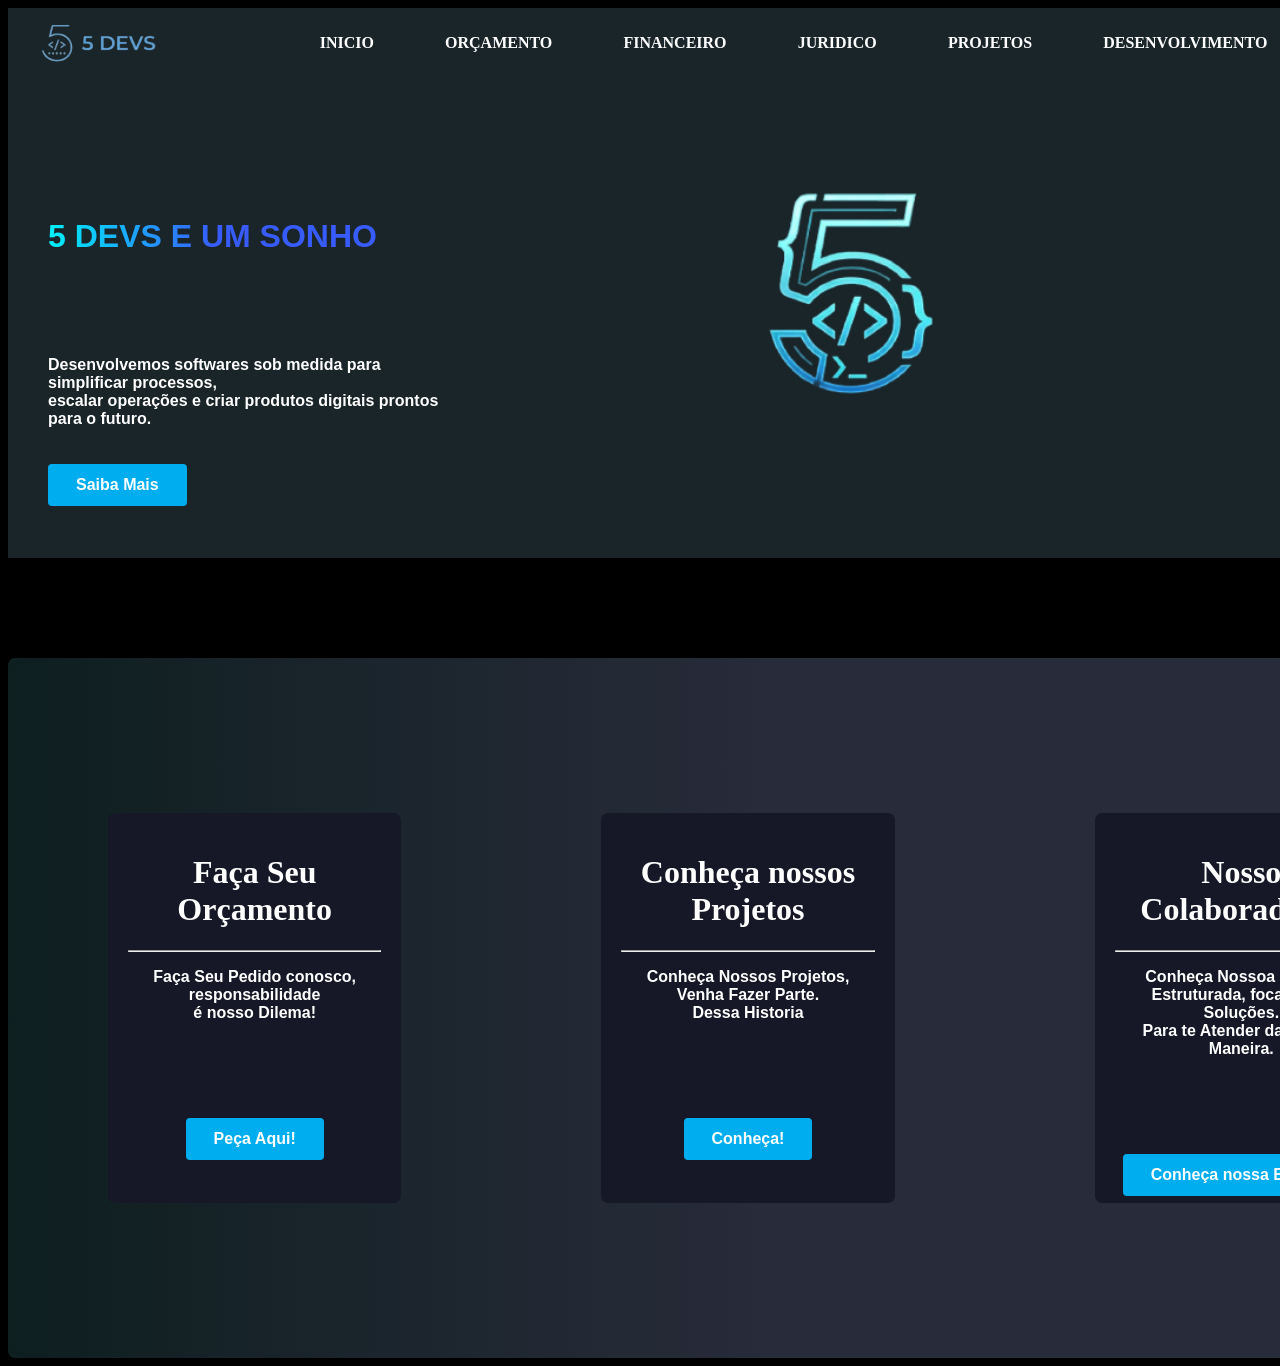
==== index.html @ 77e284fc "ola" ====
<!DOCTYPE html>
<html lang="en">
<head>
    <meta charset="UTF-8">
    <meta name="viewport" content="width=device-width, initial-scale=1.0">
    <title>Trabalho em Grupo</title>
    <link rel="stylesheet" href="style.css">
</head>
<body>

    <div class="Nav-bar">
        <img src="imgHtml/Gemini_Generated_Image_5kpxl15kpxl15kpx-removebg-preview.png" alt="">
        <a href="#">INICIO</a>
        <a href="/Software_House/solicitar_projeto.html">ORÇAMENTO</a>
        <a href="#">FINANCEIRO</a>
        <a href="#">JURIDICO</a>
        <a href="#">PROJETOS</a>
        <a href="#">DESENVOLVIMENTO</a>
    </div><!--Nav-bar-->
   
    <div class="apresentacao">
        <img src="imgHtml/Gemini_Generated_Image_22akzh22akzh22ak__1_-removebg-preview.png" alt="">
        <div class="mais">
        <h1>5 DEVS E UM SONHO</h1>
        <p>Desenvolvemos softwares sob medida para simplificar processos,<br>
            escalar operações e criar produtos digitais prontos para o futuro.</p>
            
            <button>Saiba Mais</button>
        </div><!--mais-->
    </div><!--ap´resentaçao-->

    <div class="cads">
        <div class="cadA">
            <h1>Faça Seu Orçamento</h1>
            <hr>
            <p>Faça Seu Pedido conosco, responsabilidade <br>
                é nosso Dilema!</p>
                <button>Peça Aqui!</button>
        </div><!--CadA-->

        <div class="cadB">
            <h1>Conheça nossos Projetos</h1>
            <hr>
            <p>Conheça Nossos Projetos, Venha Fazer Parte. <br>
                Dessa Historia</p>
            <button>Conheça!</button>
        </div><!--CadB-->

        <div class="cadC">
            <h1>Nosso Colaboradores</h1>
            <hr>
            <p>Conheça Nossoa Equipe, Estruturada, focada Em Soluções. <br>
                Para te Atender da Melhor Maneira.</p>
            <button>Conheça nossa Equipe!</button>
        </div><!--CadC-->
    </div>
    
</body>
</html>
---- style.css ----
body{
    background-color: black;
    overflow-x: hidden;
    width: 100%;
}

.Nav-bar{
    background-color: rgb(25, 37, 41);
    width: 100%;
    height: 50px;
    margin-top: 0;
    color: white;
    padding: 10px 0 ;
    align-items: center;
    text-align: center;
    display: flex;
    justify-content: space-around;
    gap: 30px;
    
}

.Nav-bar a{
    color: white;
    text-decoration: none; 
    font-weight: bold;
    font-family: Georgia, 'Times New Roman', Times, serif;
}
.Nav-bar img
{
    object-fit: cover;
    width: 300px;
    height: 200px;
    margin-left: -80px;
}

.apresentacao
{
    display: flex; 
    justify-content: space-between; 
    align-items: flex-start; 
    padding: 40px;
    height: 400px;
    background-color: rgb(25, 37, 41);
}

.apresentacao .mais {
    display: flex;
    flex-direction: column; 
    align-items: flex-start; 
    max-width: 600px;
    order: 1; 
}

.apresentacao h1
{
    margin-top: 100px;
    background: linear-gradient(90deg, #00f2fe 0%, #375bfc 51%);
    -webkit-background-clip: text;
    background-clip: text;
    -webkit-text-fill-color: transparent;
    color: transparent;
    font-weight: bold;
    font-family: Arial, Helvetica, sans-serif;
}

.apresentacao p 
{
    margin-top: 80px;
    color: white;
    font-weight: bold;
    font-family: Arial, Helvetica, sans-serif;
    font-weight: 900;
}

.apresentacao button
{
    background-color: #00aeef;
    margin-top: 20px;
    color: #ffffff;
    border: none;
    padding: 12px 28px;
    font-size: 16px;
    font-weight: bold;
    border-radius: 4px;
    cursor: pointer;
    transition: background-color 0.3s ease;
}

.apresentacao > img {
    width: 1000px;
    height: auto;
    order: 2; 
}

.cads
{
    flex: 1;
    margin-top: 100px;
    background: linear-gradient(90deg, #0e1f20 0%, #282b3a 51%);
    width: 100%;
    height: 500px;
    padding: 100px 100px  ;
    border-radius: 7px;
    display: flex;
    gap: 200px;
    justify-content: center;
    align-items: center;
}

.cadA,
.cadB,
.cadC
{

    background-color: #161827;
    width:400px;
    height: 350px;
    text-align: center;
    color: white;
    border-radius: 7px;
    padding: 20px;
}


.cadA button, 
.cadB button, 
.cadC button
{
    margin-top: 80px;
    background-color: #00aeef;
    border: none;
    color: #ffffff;
    border: none;
    padding: 12px 28px;
    font-size: 16px;
    font-weight: bold;
    border-radius: 4px;
    cursor: pointer;
    transition: background-color 0.3s ease;
}

.cadA p,
.cadB p,
.cadC p
{
    font-family: Arial, Helvetica, sans-serif;
    font-weight:700;
}
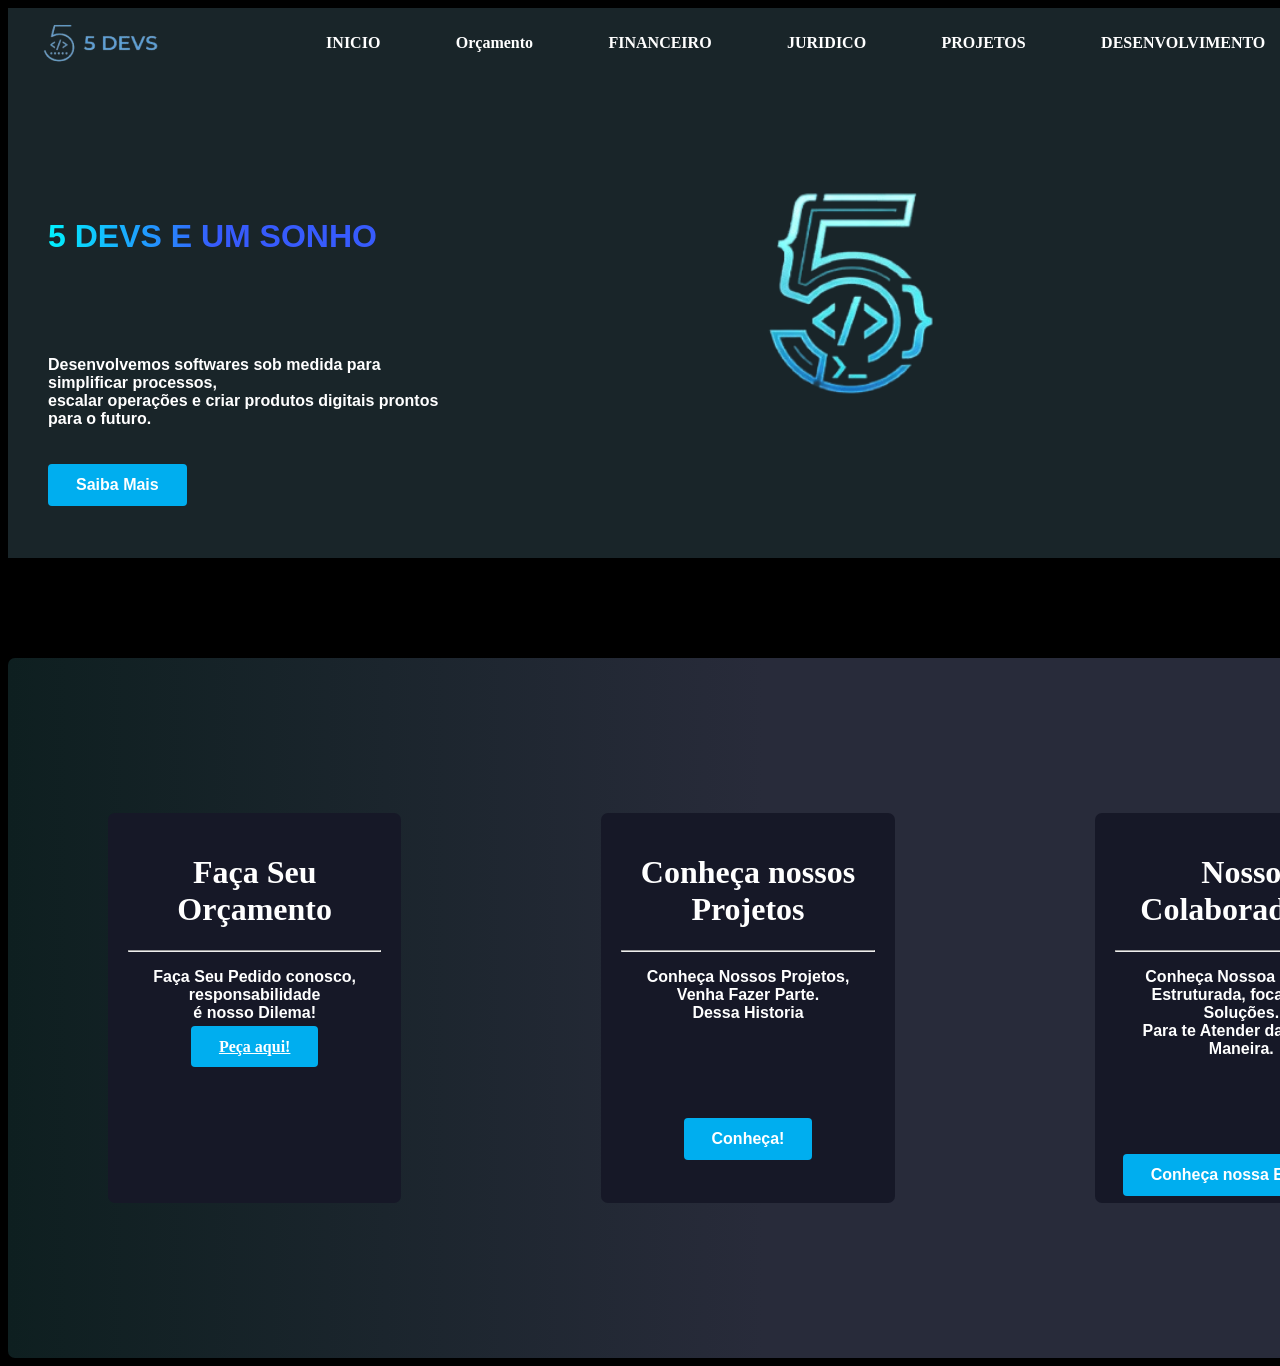
==== commit c9c6d440: "4/10 button -> a href" ====
--- a/index.html
+++ b/index.html
@@ -5,13 +5,14 @@
     <meta name="viewport" content="width=device-width, initial-scale=1.0">
     <title>Trabalho em Grupo</title>
     <link rel="stylesheet" href="style.css">
+    <link rel="stylesheet" href="pedido.html">
 </head>
 <body>
 
     <div class="Nav-bar">
         <img src="imgHtml/Gemini_Generated_Image_5kpxl15kpxl15kpx-removebg-preview.png" alt="">
         <a href="#">INICIO</a>
-        <a href="/Software_House/solicitar_projeto.html">ORÇAMENTO</a>
+        <a href="#">Orçamento</a>
         <a href="#">FINANCEIRO</a>
         <a href="#">JURIDICO</a>
         <a href="#">PROJETOS</a>
@@ -27,7 +28,7 @@
             
             <button>Saiba Mais</button>
         </div><!--mais-->
-    </div><!--ap´resentaçao-->
+    </div><!--apresentaçao-->
 
     <div class="cads">
         <div class="cadA">
@@ -35,7 +36,8 @@
             <hr>
             <p>Faça Seu Pedido conosco, responsabilidade <br>
                 é nosso Dilema!</p>
-                <button>Peça Aqui!</button>
+                <a href="pedido.html" class="cadA">Peça aqui!</a>
+                <!-- <button>Peça Aqui!</button> -->
         </div><!--CadA-->
 
         <div class="cadB">
--- a/style.css
+++ b/style.css
@@ -139,6 +139,23 @@
     transition: background-color 0.3s ease;
 }
 
+.cadA a, 
+.cadB a, 
+.cadC a
+{
+    margin-top: 80px;
+    background-color: #00aeef;
+    border: none;
+    color: #ffffff;
+    border: none;
+    padding: 12px 28px;
+    font-size: 16px;
+    font-weight: bold;
+    border-radius: 4px;
+    cursor: pointer;
+    transition: background-color 0.3s ease;
+}
+
 .cadA p,
 .cadB p,
 .cadC p
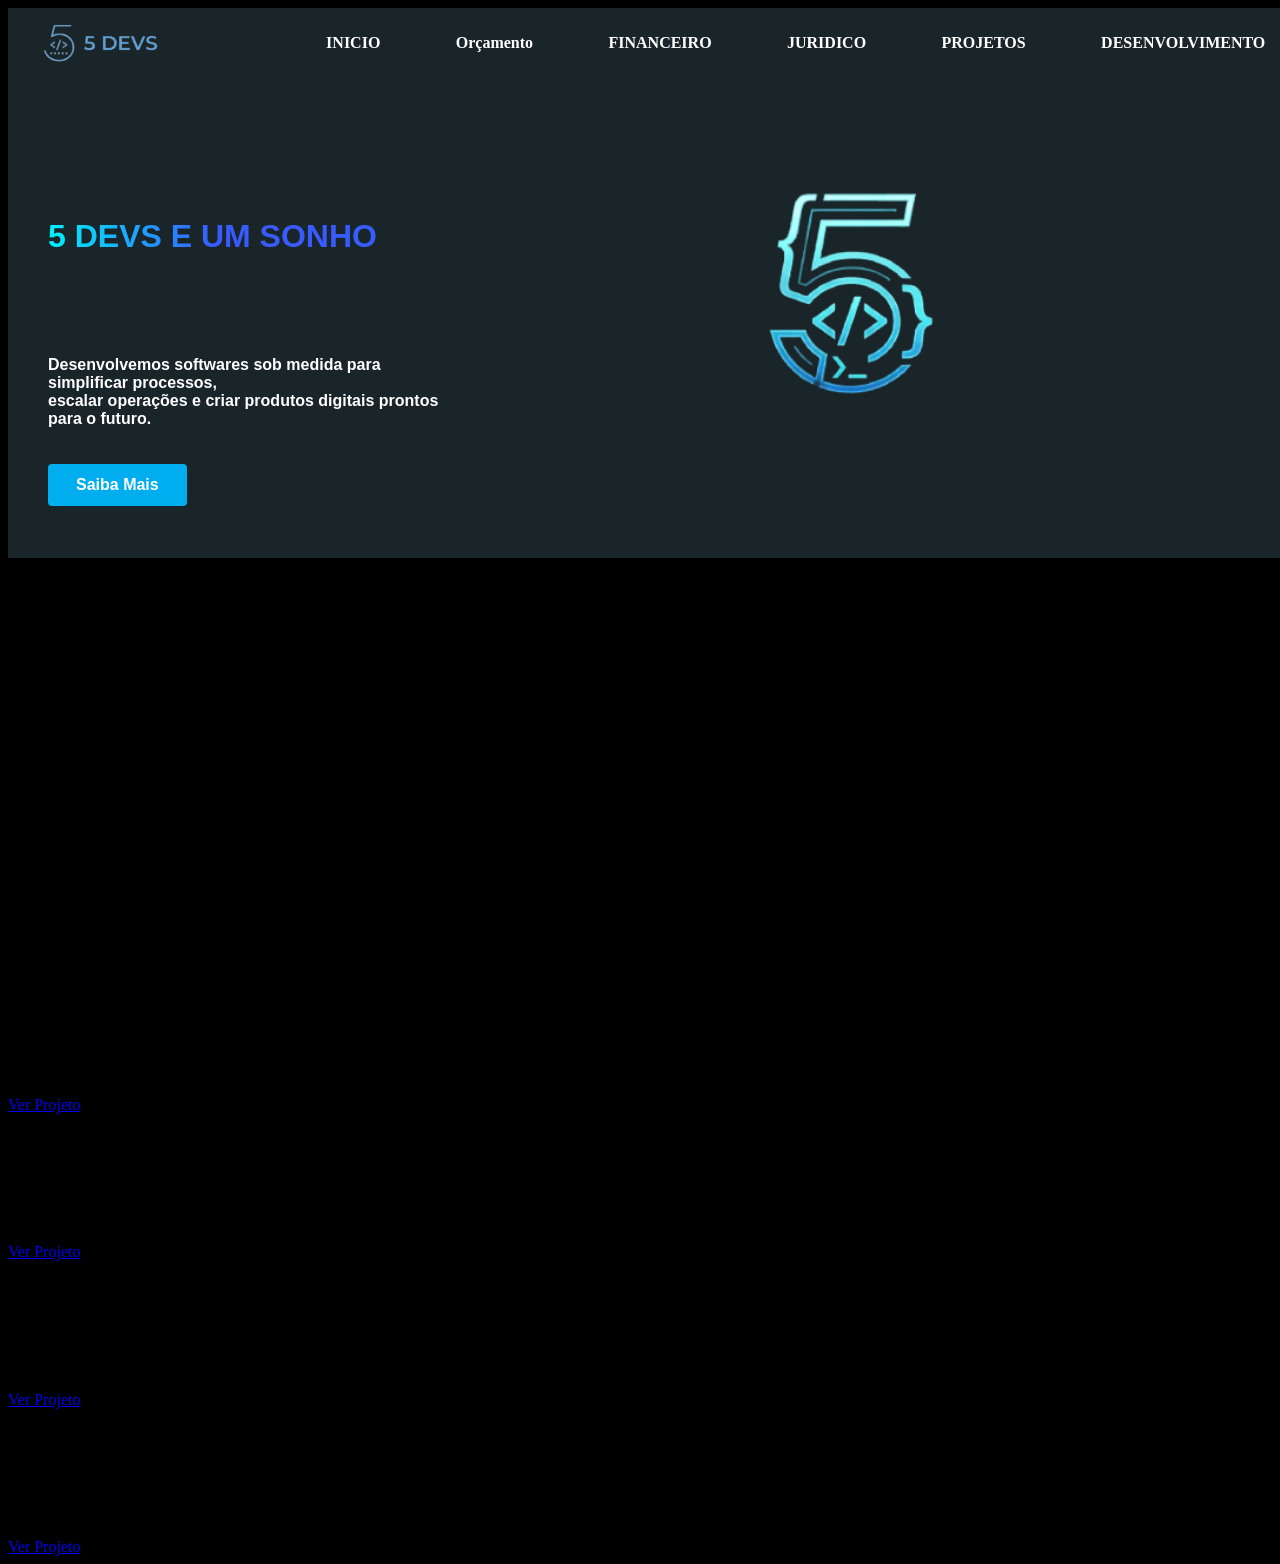
==== commit f703426e: "index" ====
--- a/index.html
+++ b/index.html
@@ -12,9 +12,9 @@
     <div class="Nav-bar">
         <img src="imgHtml/Gemini_Generated_Image_5kpxl15kpxl15kpx-removebg-preview.png" alt="">
         <a href="#">INICIO</a>
-        <a href="#">Orçamento</a>
+        <a href="solicitar_projeto.html">Orçamento</a>
         <a href="#">FINANCEIRO</a>
-        <a href="#">JURIDICO</a>
+        <a href="juridico.php">JURIDICO</a>
         <a href="#">PROJETOS</a>
         <a href="#">DESENVOLVIMENTO</a>
     </div><!--Nav-bar-->
@@ -30,32 +30,110 @@
         </div><!--mais-->
     </div><!--apresentaçao-->
 
-    <div class="cads">
-        <div class="cadA">
-            <h1>Faça Seu Orçamento</h1>
-            <hr>
-            <p>Faça Seu Pedido conosco, responsabilidade <br>
-                é nosso Dilema!</p>
-                <a href="pedido.html" class="cadA">Peça aqui!</a>
-                <!-- <button>Peça Aqui!</button> -->
-        </div><!--CadA-->
+    <!---->
+<section id="sobre" class="sobre">
+            <div class="titulo-secao">
+                <p>Conheça Um Pouco</p>
+                <h2>Sobre mim</h2>
+            </div>
+            <div class="sobre-conteudo">
+                <div class="sobre-texto">
+                    <p>
+                        24 anos, desenhista Mecanico, Desenhista á mão livre.
+                    </p>
+                    <p>
+                        Obejetivo principal usar IA para viabilizar sistemas, segurança e desenvolvimentos Webs.
+                    </p>
+                </div>
+                <div class="habilidades">
+                    <div class="habilidade">
+                        <h3>HTML</h3>
+                        <p>Estruturaçao de paginas web.</p>
+                    </div>
+                    <div class="habilidade">
+                        <h3>CSS</h3>
+                        <p>Estilizaçao e criaçao de interface.</p>
+                    </div>
+                    <!--div class="habilidade">
+                        <h3>PHP</h3>
+                        <p>Desenvolvimento de aplicaçoes web.</p>
+                    </div-->
+                </div>
+            </div>
+          </section>
 
-        <div class="cadB">
-            <h1>Conheça nossos Projetos</h1>
-            <hr>
-            <p>Conheça Nossos Projetos, Venha Fazer Parte. <br>
-                Dessa Historia</p>
-            <button>Conheça!</button>
-        </div><!--CadB-->
-
-        <div class="cadC">
-            <h1>Nosso Colaboradores</h1>
-            <hr>
-            <p>Conheça Nossoa Equipe, Estruturada, focada Em Soluções. <br>
-                Para te Atender da Melhor Maneira.</p>
-            <button>Conheça nossa Equipe!</button>
-        </div><!--CadC-->
-    </div>
+          <section id="projetos" class="projetos-secao">
+            <div class="titulo-secao">
+                <p>Alguns trabalhos</p>
+                <h2>Meus Projetos</h2>
+            </div>
+            <div class="projetos">
+                <div class="card">
+                    <div class="numero-projeto">
+                        01
+                    </div>
+                    <h3>Persistencia de Dados</h3>
+                    <p>
+                       Aula de persistencia de dados
+                    </p>
+                    <div class="tecnologias">
+                        <span>HTML</span>
+                        <span>CSS</span>
+                        <!--span>PHP</span-->
+                    </div>
+                    <a href="dados-json.php">Ver Projeto</a>
+                </div><!--fim-->
+                <!-- PROJETO 2 -->
+                <div class="card">
+                    <div class="numero-projeto">
+                        02
+                    </div>
+                    <h3>Atividade</h3>
+                    <p>
+                       Atividade de css
+                    </p>
+                    <div class="tecnologias">
+                        <span>HTML</span>
+                        <span>CSS</span>
+                        <!--span>PHP</span-->
+                    </div>
+                    <a href="meusite.html">Ver Projeto</a>
+                </div><!--fim-->
+                <!-- PROJETO 3 -->
+                <div class="card">
+                    <div class="numero-projeto">
+                        03
+                    </div>
+                    <h3>verificador de Idade</h3>
+                    <p>
+                        Verificação de idade
+                    </p>
+                    <div class="tecnologias">
+                        <span>HTML</span>
+                        <span>CSS</span>
+                        <!--span>PHP</span-->
+                    </div>
+                    <a href="idade-get.php">Ver Projeto</a>
+                </div><!--fim-->
+                <!--Projetp 4-->
+                <div class="card">
+                    <div class="numero-projeto">
+                        01
+                    </div>
+                    <h3>Cadastros de Produtos</h3>
+                    <p>
+                       Aula de persistencia de dados
+                    </p>
+                    <div class="tecnologias">
+                        <span>HTML</span>
+                        <span>CSS</span>
+                        <!--span>PHP</span-->
+                    </div>
+                    <a href="cadastro.php">Ver Projeto</a>
+                </div><!--fim-->
+            </div>
+    <!---->
+    
     
 </body>
 </html>
--- a/style.css
+++ b/style.css
@@ -3,6 +3,7 @@
     overflow-x: hidden;
     width: 100%;
 }
+/* nav bar*/ 
 
 .Nav-bar{
     background-color: rgb(25, 37, 41);
@@ -32,6 +33,7 @@
     height: 200px;
     margin-left: -80px;
 }
+/* final do nav*/
 
 .apresentacao
 {
